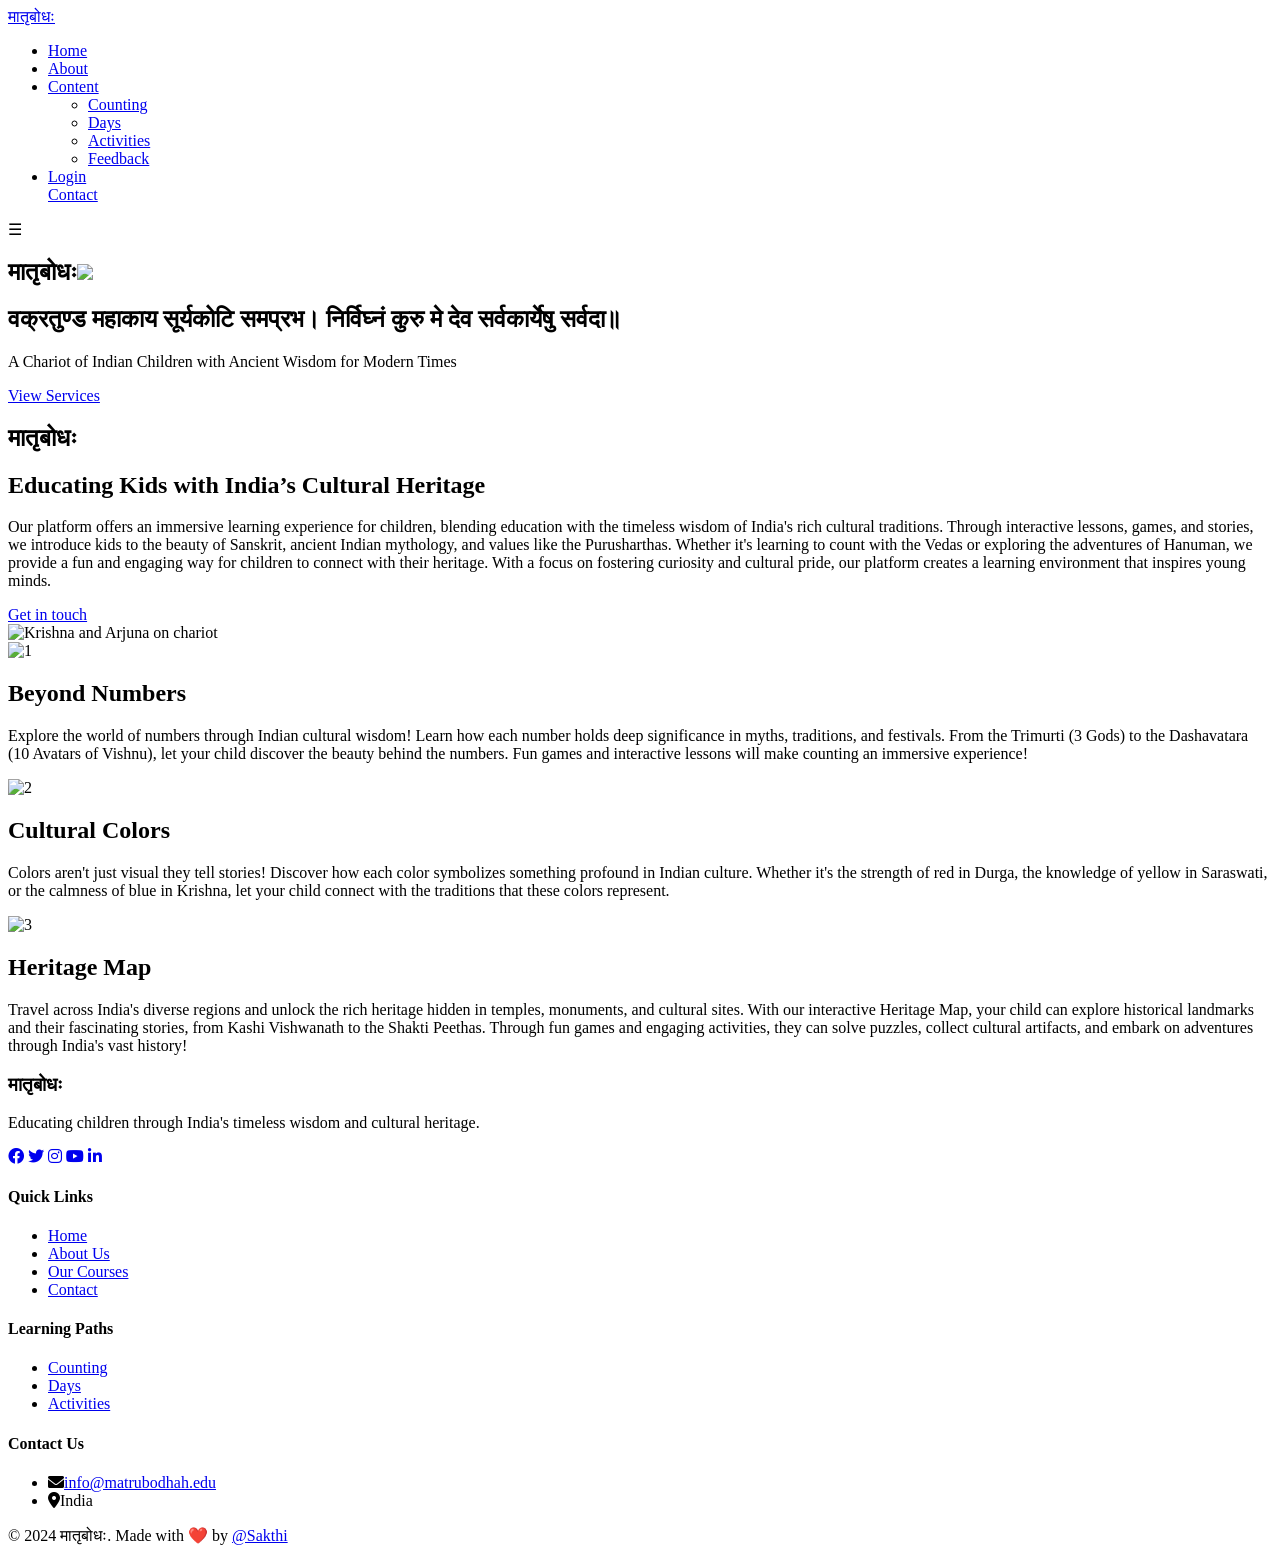
==== index.html @ 06f8957b "Contact buuton will redirect to contact details" ====
<!DOCTYPE html>
<html lang="en">
  <head>
    <link
      rel="icon"
      href="DALL·E 2024-08-28 12.19.31 - A clean and moderately detailed logo for a Sanskrit education website. T.webp"
    />
    <meta charset="UTF-8" />
    <meta name="viewport" content="width=device-width, initial-scale=1.0" />
    <title>मातृबोधः</title>
    <link rel="stylesheet" href="styles.css" />
    <link rel="stylesheet" href="animations.css" />
    <link rel="stylesheet" href="scontentcss.css" />
    <link rel="stylesheet" href="footercss.css" />
    <link
      rel="stylesheet"
      href="https://cdnjs.cloudflare.com/ajax/libs/font-awesome/6.0.0/css/all.min.css"
    />
  </head>
  <body>
    <header>
      <nav>
        <!-- Wrap the logo text in an anchor tag -->
        <a href="#hero" class="logo">मातृबोधः</a>
        <ul class="nav-links">
          <li><a href="#hero">Home</a></li>
          <li><a href="#wisdom">About</a></li>

          <li class="dropdown">
            <a href="#">Content</a>
            <ul class="dropdown-content">
              <li><a href="countingpage.html">Counting</a></li>
              <li><a href="#">Days</a></li>
              <li><a href="#">Activities</a></li>
              <li><a href="feedback.html">Feedback</a></li>
            </ul>
          </li>
          <li><a href="login.html">Login</a></li>
          <a href="#contact-us" class="btn-contact">Contact</a>
        </ul>
        <div class="toggle-menu">☰</div>
      </nav>
    </header>
    <!-- Hero Section -->
    <section id="hero" class="hero">
      <h1 class="wave-text">
        <span>मा</span><span>तृ</span><span>बो</span><span>धः</span
        ><span
          ><img
            id="audio-icon"
            src="https://ttdevasthanams.ap.gov.in/muteIcon.svg"
        /></span>
      </h1>
      <h2>
        वक्रतुण्ड महाकाय सूर्यकोटि समप्रभ। निर्विघ्नं कुरु मे देव सर्वकार्येषु
        सर्वदा॥
      </h2>
      <p class="subtitle">
        A Chariot of Indian Children with Ancient Wisdom for Modern Times
      </p>
      <a href="#" class="btn">View Services</a>
    </section>

    <!-- Wisdom Section -->
    <section id="wisdom" class="wisdom-section">
      <div class="wisdom-content">
        <h1>मातृबोधः</h1>
        <h2>Educating Kids with India’s Cultural Heritage</h2>
        <p>
          Our platform offers an immersive learning experience for children,
          blending education with the timeless wisdom of India's rich cultural
          traditions. Through interactive lessons, games, and stories, we
          introduce kids to the beauty of Sanskrit, ancient Indian mythology,
          and values like the Purusharthas. Whether it's learning to count with
          the Vedas or exploring the adventures of Hanuman, we provide a fun and
          engaging way for children to connect with their heritage. With a focus
          on fostering curiosity and cultural pride, our platform creates a
          learning environment that inspires young minds.
        </p>
        <a href="#" class="bt">Get in touch</a>
      </div>
      <div class="wisdom-image">
        <img src="/1.jpg" alt="Krishna and Arjuna on chariot" />
      </div>
    </section>
    <section class="content-section" id="content">
      <!-- Roadmap Cards -->
      <div class="roadmap">
        <div class="roadmap-card">
          <img
            src="WhatsApp Image 2024-09-13 at 00.42.39_4ba68142.jpg"
            alt="1"
            style="width: 350px"
          />
          <h1>Beyond Numbers</h1>
          <p>
            Explore the world of numbers through Indian cultural wisdom! Learn
            how each number holds deep significance in myths, traditions, and
            festivals. From the Trimurti (3 Gods) to the Dashavatara (10 Avatars
            of Vishnu), let your child discover the beauty behind the numbers.
            Fun games and interactive lessons will make counting an immersive
            experience!
          </p>
        </div>
        <div class="roadmap-card">
          <img
            src="WhatsApp Image 2024-09-05 at 23.59.21_11f94952.jpg"
            alt="2"
            style="width: 350px"
          />
          <h1>Cultural Colors</h1>
          <p>
            Colors aren't just visual they tell stories! Discover how each color
            symbolizes something profound in Indian culture. Whether it's the
            strength of red in Durga, the knowledge of yellow in Saraswati, or
            the calmness of blue in Krishna, let your child connect with the
            traditions that these colors represent.
          </p>
        </div>
        <div class="roadmap-card">
          <img
            src="66a59b6a-d2a8-439d-b4de-9aa0d5b7930b.jpeg"
            alt="3"
            style="width: 350px"
          />
          <h1>Heritage Map</h1>
          <p>
            Travel across India's diverse regions and unlock the rich heritage
            hidden in temples, monuments, and cultural sites. With our
            interactive Heritage Map, your child can explore historical
            landmarks and their fascinating stories, from Kashi Vishwanath to
            the Shakti Peethas. Through fun games and engaging activities, they
            can solve puzzles, collect cultural artifacts, and embark on
            adventures through India's vast history!
          </p>
        </div>
      </div>
    </section>

    <footer class="main-footer">
      <div class="footer-content">
        <div class="footer-section">
          <h3>मातृबोधः</h3>
          <p>
            Educating children through India's timeless wisdom and cultural
            heritage.
          </p>
          <div class="social-links">
            <a
              href="https://github.com/Anjaliavv51/Matrubodhah"
              target="_blank"
              aria-label="Facebook"
              ><i class="fab fa-facebook"></i
            ></a>
            <a
              href="https://github.com/Anjaliavv51/Matrubodhah"
              target="_blank"
              aria-label="Twitter"
              ><i class="fab fa-twitter"></i
            ></a>
            <a
              href="https://github.com/Anjaliavv51/Matrubodhah"
              target="_blank"
              aria-label="Instagram"
              ><i class="fab fa-instagram"></i
            ></a>
            <a
              href="https://github.com/Anjaliavv51/Matrubodhah"
              target="_blank"
              aria-label="YouTube"
              ><i class="fab fa-youtube"></i
            ></a>
            <a
              href="https://github.com/Anjaliavv51/Matrubodhah"
              target="_blank"
              aria-label="Linkedin"
              ><i class="fa-brands fa-linkedin-in"></i
            ></a>
          </div>
        </div>

        <div class="footer-section">
          <h4>Quick Links</h4>
          <ul>
            <li><a href="#hero">Home</a></li>
            <li><a href="#wisdom">About Us</a></li>
            <li><a href="#content">Our Courses</a></li>
            <!-- need to add contact page link -->
            <li><a href="#hero">Contact</a></li>
          </ul>
        </div>

        <div class="footer-section">
          <h4>Learning Paths</h4>
          <ul>
            <!-- need to add respective page link -->
            <li><a href="countingpage.html">Counting</a></li>
            <li><a href="#hero">Days</a></li>
            <li><a href="#hero">Activities</a></li>
          </ul>
        </div>

        <div class="footer-section" id="contact-us">
          <h4>Contact Us</h4>
          <ul class="contact-info">
            <li>
              <i class="fas fa-envelope"></i
              ><a href="mailto:info@matrubodhah.edu">info@matrubodhah.edu</a>
            </li>
            <li><i class="fas fa-map-marker-alt"></i><span>India</span></li>
          </ul>
        </div>
      </div>

      <div class="footer-bottom">
        <p>
          &copy; 2024 मातृबोधः. Made with <span class="heart">❤️</span> by
          <a href="https://github.com/Anjaliavv51/Matrubodhah" target="_blank"
            >@Sakthi</a
          >
        </p>
      </div>
    </footer>

    <script
      src="//code.tidio.co/5w3m6cpl10rvqjkkmhv1nx8p0fqloyq6.js"
      async
    ></script>
    <script src="scrollscript.js"></script>
    <script src="audio.js"></script>
    <script src="index.js"></script>
  </body>
</html>
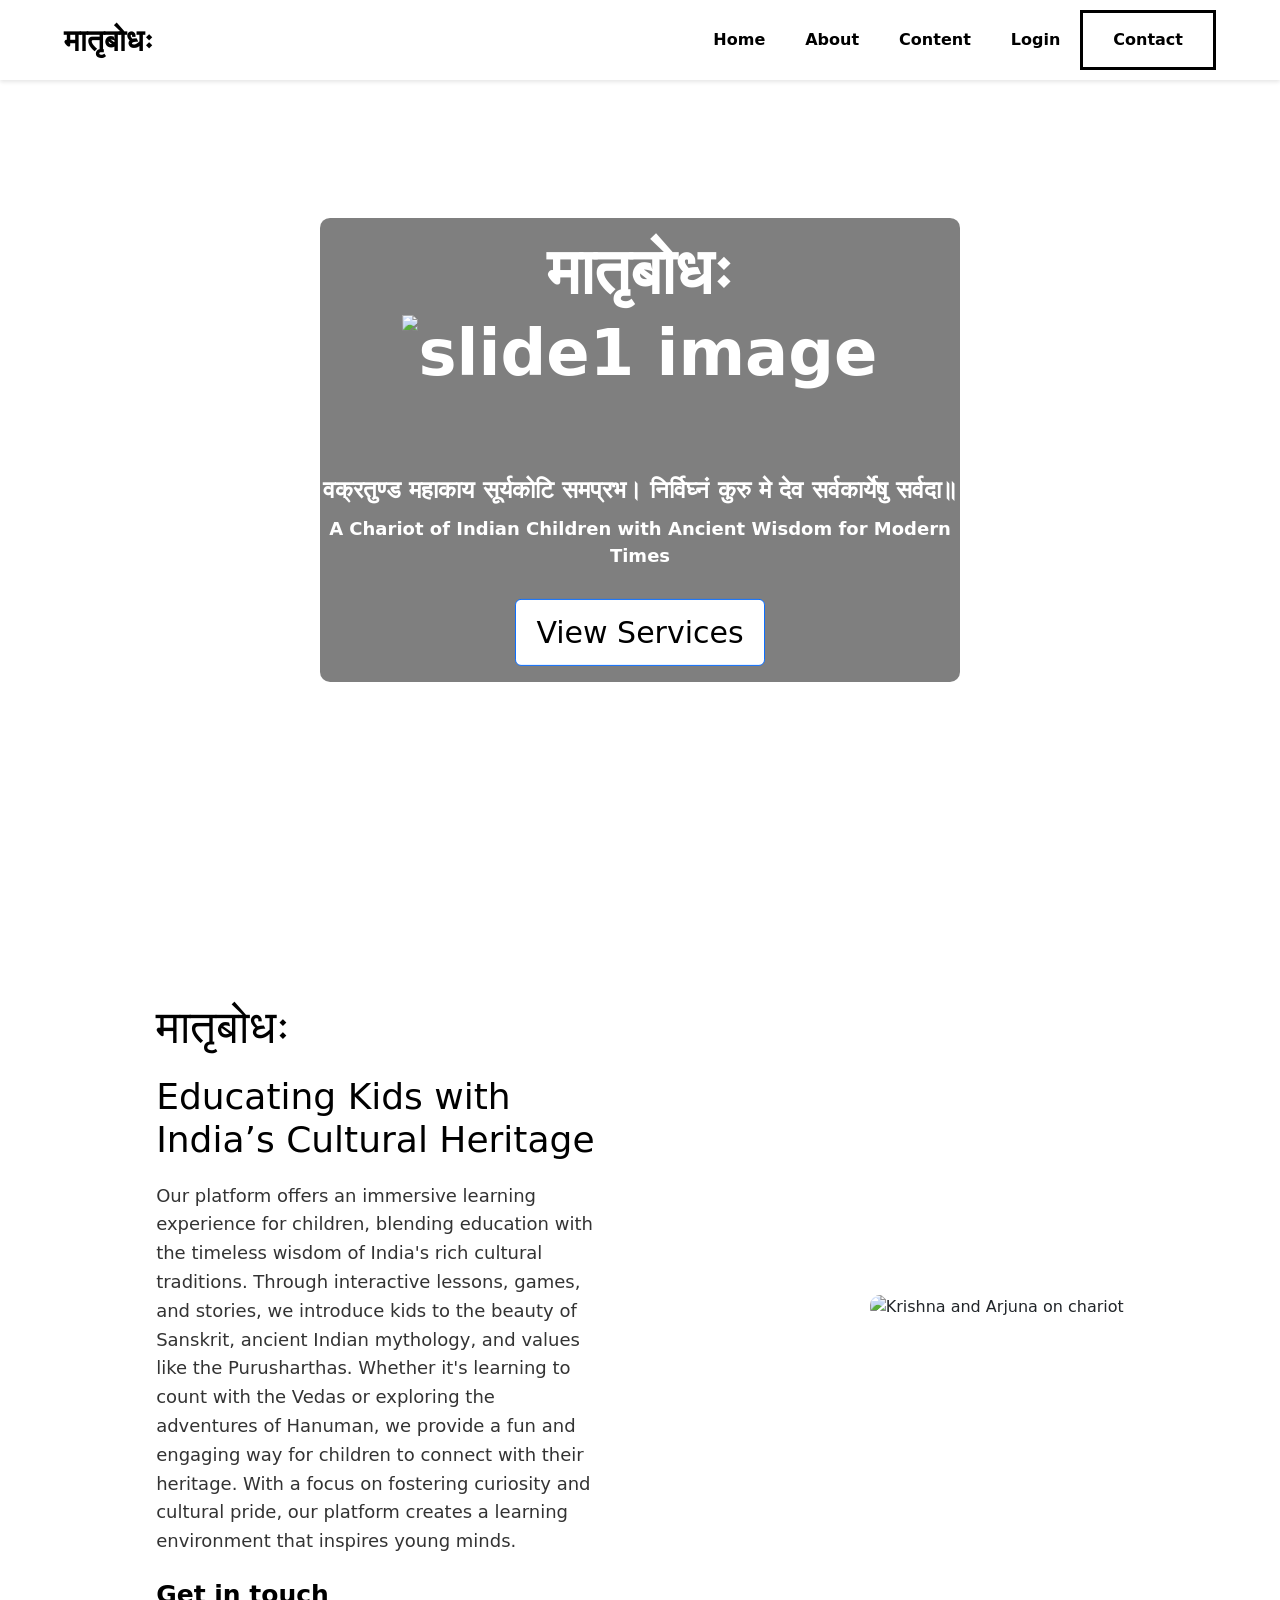
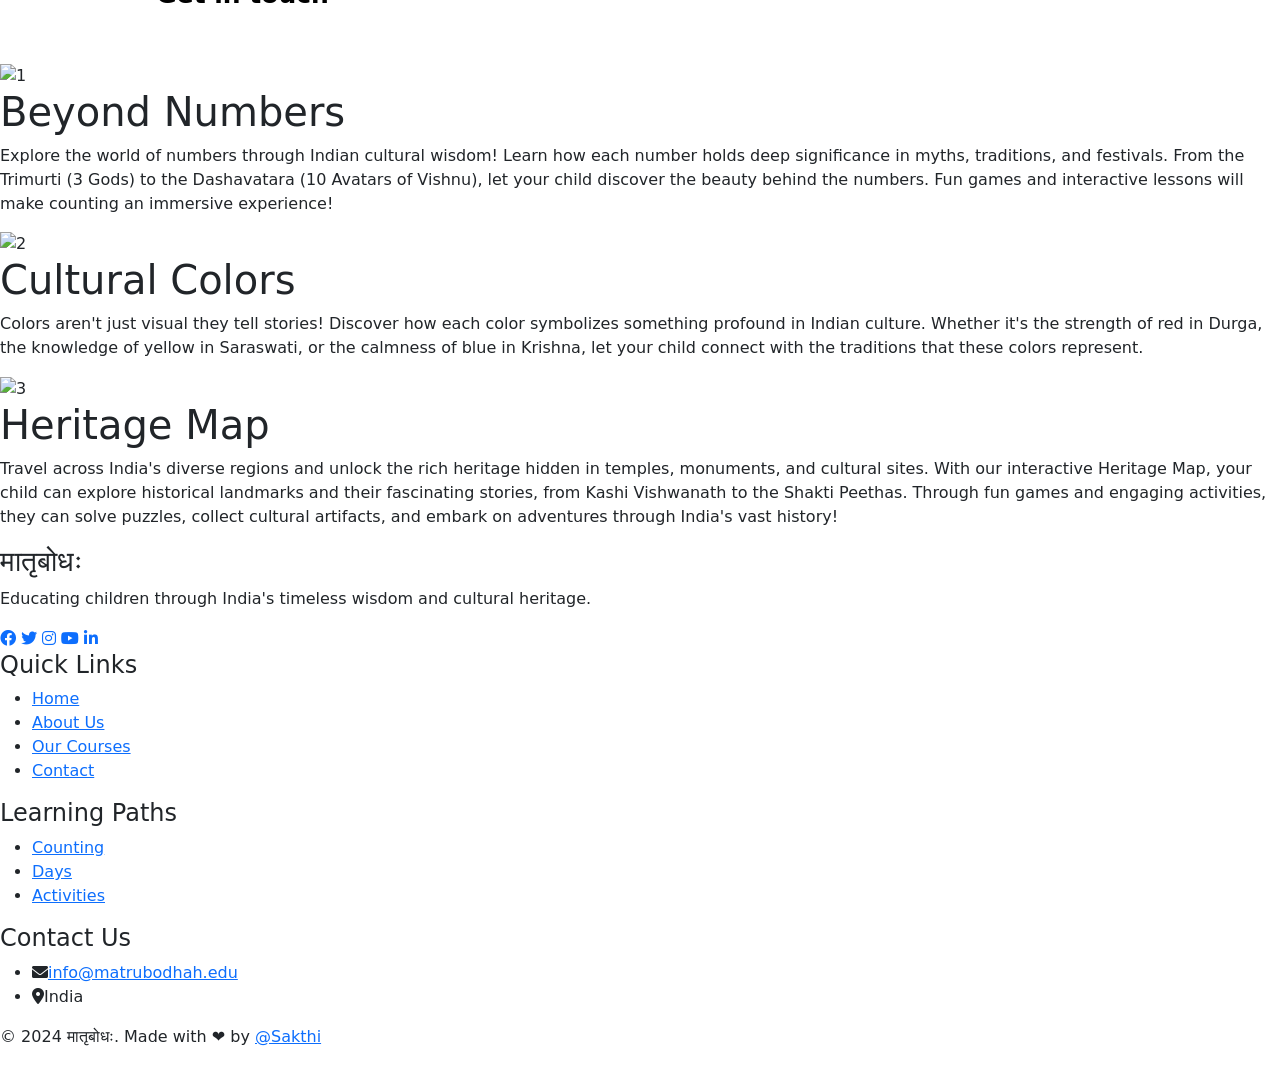
==== commit f9c82a30: "Merge branch 'main' of https://github.com/Neerajkr-jha/Matrubodhah" ====
--- a/index.html
+++ b/index.html
@@ -16,6 +16,10 @@
       rel="stylesheet"
       href="https://cdnjs.cloudflare.com/ajax/libs/font-awesome/6.0.0/css/all.min.css"
     />
+     <link
+      rel="stylesheet"
+      href="https://cdn.jsdelivr.net/npm/bootstrap@5.3.3/dist/css/bootstrap.min.css"
+    />
   </head>
   <body>
     <header>
@@ -36,13 +40,14 @@
             </ul>
           </li>
           <li><a href="login.html">Login</a></li>
-          <a href="#contact-us" class="btn-contact">Contact</a>
+          <a href="#" class="btn-contact">Contact</a>
         </ul>
         <div class="toggle-menu">☰</div>
       </nav>
     </header>
     <!-- Hero Section -->
-    <section id="hero" class="hero">
+     <!-- <div class=""> -->
+    <!-- <section id="hero" class="hero">
       <h1 class="wave-text">
         <span>मा</span><span>तृ</span><span>बो</span><span>धः</span
         ><span
@@ -59,7 +64,110 @@
         A Chariot of Indian Children with Ancient Wisdom for Modern Times
       </p>
       <a href="#" class="btn">View Services</a>
-    </section>
+    </section> -->
+
+    <!-- </div> -->
+    <section id="hero" class="hero" >
+  <div id="heroCarousel" class="carousel slide" data-bs-ride="carousel">
+    <!-- Carousel Indicators -->
+    <div class="carousel-indicators">
+      <button type="button" data-bs-target="#heroCarousel" data-bs-slide-to="0" class="active" aria-current="true" aria-label="Slide 1"></button>
+      <button type="button" data-bs-target="#heroCarousel" data-bs-slide-to="1" aria-label="Slide 2"></button>
+      <button type="button" data-bs-target="#heroCarousel" data-bs-slide-to="2" aria-label="Slide 3"></button>
+    </div>
+
+    <!-- Carousel Content -->
+    <div class="carousel-inner ">
+      <!-- Slide 1 -->
+      <div class="carousel-item active">
+        <img src="WhatsApp Image 2024-09-24 at 01.04.26_9c5f6797.jpg" class="d-block w-100 carousel-image" alt="Slide 3 Image">
+
+        <div class="carousel_caption d-none d-md-block hero-duplicate">
+          <h1 class="wave-text">
+            <span>मा</span><span>तृ</span><span>बो</span><span>धः</span
+            >
+            <span
+              ><img
+                id="audio-icon"
+                src="https://ttdevasthanams.ap.gov.in/muteIcon.svg"
+                alt="slide1 image"
+              /></span>
+              <br>
+              <br>
+          </h1>
+          <h2 >
+            वक्रतुण्ड महाकाय सूर्यकोटि समप्रभ। निर्विघ्नं कुरु मे देव सर्वकार्येषु
+            सर्वदा॥
+          </h2>
+          <p class="subtitle ">
+            A Chariot of Indian Children with Ancient Wisdom for Modern Times
+          </p>
+          <a href="#" class="btn btn-primary">View Services</a>
+        </div>
+      </div>
+
+      <!-- Slide 2 -->
+      <div class="carousel-item">
+        <img src="pexels-pixabay-326055.jpg" class="d-block w-100" alt="Slide 2 Image">
+        <div class="carousel_caption">
+          <h1 class="wave-text">
+            <span>मा</span><span>तृ</span><span>बो</span><span>धः</span
+            ><span
+              ><img
+                id="audio-icon"
+                src="https://ttdevasthanams.ap.gov.in/muteIcon.svg"
+              /></span>
+              <br>
+              <br>
+          </h1>
+          <h2>
+            वक्रतुण्ड महाकाय सूर्यकोटि समप्रभ। निर्विघ्नं कुरु मे देव सर्वकार्येषु
+            सर्वदा॥
+          </h2>
+          <p class="subtitle ">
+            A Chariot of Indian Children with Ancient Wisdom for Modern Times
+          </p>
+          <a href="#" class="btn btn-primary">View Services</a>
+        </div>
+      </div>
+
+      <!-- Slide 3 -->
+      <div class="carousel-item">
+        <img src="WhatsApp Image 2024-09-05 at 23.59.21_11f94952.jpg" class="d-block w-100 carousel-image" alt="Slide 3 Image">
+        <div class="carousel_caption">
+          <h1 class="wave-text">
+            <span>मा</span><span>तृ</span><span>बो</span><span>धः</span
+            ><span
+              ><img
+                id="audio-icon"
+                src="https://ttdevasthanams.ap.gov.in/muteIcon.svg"
+              /></span>
+              <br>
+              <br>
+          </h1>
+          <h2>
+            वक्रतुण्ड महाकाय सूर्यकोटि समप्रभ। निर्विघ्नं कुरु मे देव सर्वकार्येषु
+            सर्वदा॥
+          </h2>
+          <p class="subtitle ">
+            A Chariot of Indian Children with Ancient Wisdom for Modern Times
+          </p>
+          <a href="#" class="btn btn-primary">View Services</a>
+        </div>
+      </div>
+    </div>
+
+    <!-- Carousel Controls -->
+    <button class="carousel-control-prev" type="button" data-bs-target="#heroCarousel" data-bs-slide="prev">
+      <span class="carousel-control-prev-icon" aria-hidden="true"></span>
+      <span class="visually-hidden">Previous</span>
+    </button>
+    <button class="carousel-control-next" type="button" data-bs-target="#heroCarousel" data-bs-slide="next">
+      <span class="carousel-control-next-icon" aria-hidden="true"></span>
+      <span class="visually-hidden">Next</span>
+    </button>
+  </div>
+      </section>
 
     <!-- Wisdom Section -->
     <section id="wisdom" class="wisdom-section">
@@ -228,6 +336,9 @@
     ></script>
     <script src="scrollscript.js"></script>
     <script src="audio.js"></script>
+    <script src="https://cdn.jsdelivr.net/npm/bootstrap@5.3.3/dist/js/bootstrap.bundle.min.js"></script>
+    <script src="https://cdn.jsdelivr.net/npm/@popperjs/core@2.11.6/dist/umd/popper.min.js"></script>
     <script src="index.js"></script>
   </body>
 </html>
+
--- a/styles.css
+++ b/styles.css
@@ -0,0 +1,581 @@
+body {
+  margin: 0;
+  padding: 0;
+  font-family: "Arial", sans-serif;
+  background-color: #fff;
+  color: #333;
+  box-sizing: border-box;
+}
+html {
+  scroll-behavior: smooth;
+}
+
+header {
+  width: 100%;
+  position: fixed;
+  top: 0;
+  left: 0;
+  right: 0;
+  background-color: rgba(255, 255, 255, 1);
+  box-shadow: 0 2px 4px rgba(0, 0, 0, 0.1);
+  z-index: 10;
+}
+
+nav {
+  display: flex;
+  justify-content: space-between;
+  gap: 5px;
+  align-items: center;
+  padding: 10px 5%;
+}
+
+.logo {
+  font-size: 30px;
+  font-weight: bold;
+  color: black;
+  flex: 1;
+  text-align: left;
+  text-decoration: none;
+  cursor: pointer;
+  transition: color 0.3s ease;
+}
+
+.logo:hover {
+  color: rgb(106, 97, 97);
+}
+
+.nav-links {
+  list-style: none;
+  display: flex;
+  align-items: center;
+  margin: 0;
+  padding: 0;
+  flex: 1;
+  justify-content: flex-end;
+}
+
+@media screen and (max-width: 768px) {
+  .nav-links {
+    flex-direction: column;
+  }
+}
+
+.nav-links li {
+  margin: 0 20px;
+  position: relative;
+}
+
+.nav-links a {
+  text-decoration: none;
+  color: black;
+  font-weight: bold;
+  position: relative;
+  transition: color 0.3s ease;
+}
+
+.nav-links a::after {
+  content: "";
+  position: absolute;
+  left: 0;
+  bottom: -3px;
+  width: 0;
+  height: 2px;
+  background-color: #e5a186;
+  transition: width 0.3s ease;
+}
+
+.nav-links a:hover {
+  color: #e5a186;
+}
+
+.nav-links a:hover::after {
+  width: 100%;
+}
+
+.nav-links .dropdown {
+  position: relative;
+}
+
+.nav-links .dropdown-content {
+  display: none;
+  position: absolute;
+  background-color: white;
+  min-width: 160px;
+  box-shadow: 0px 8px 16px rgba(0, 0, 0, 0.1);
+  z-index: 1;
+  list-style: none;
+  padding: 0;
+}
+
+.nav-links .dropdown-content a {
+  color: black;
+  padding: 12px 16px;
+  text-decoration: none;
+  display: block;
+}
+
+.nav-links .dropdown:hover .dropdown-content {
+  display: block;
+}
+
+.nav-links .dropdown-content a:hover {
+  background-color: #f1f1f1;
+}
+
+.btn-contact {
+  background-color: white;
+  color: black;
+  padding: 15px 30px;
+  border: 3px solid black;
+  border-radius: 0;
+  font-size: 16px;
+  font-weight: bold;
+  transition: background-color 0.3s ease, color 0.3s ease, transform 0.3s ease;
+  text-decoration: none;
+}
+
+.btn-contact:is(:focus, :hover) {
+  background-color: #e5a186;
+  border-color: #e5a186;
+  color: white;
+  transform: scale(1.1);
+}
+@media (max-width: 768px) {
+    .navbar-collapse {
+        display: flex;
+        flex-direction: column;
+        align-items: center;
+    }
+
+    .nav-links {
+        display: none;
+        flex-direction: column;
+        width: 100%;
+        align-items: center;
+    }
+
+    .nav-links.active {
+        display: flex;
+    }
+
+    .menu-toggle {
+        display: block;
+        cursor: pointer;
+        font-size: 24px;
+        margin-left: auto;
+    }
+
+    .btn-contact {
+        display: block;
+        text-align: center;
+        margin-top: 10px;
+        width: 100%;
+    }
+}
+
+/* Hide the menu toggle button by default */
+.menu-toggle {
+    display: none;
+}
+
+
+/* Hero Section */
+.hero {
+  /* display: flex;
+  flex-direction: column;
+  justify-content: center;
+  align-items: center;
+  height: 100vh;
+  padding: 0 5%;
+  margin-top: 80px; */
+  /* background: url("/WhatsApp\ Image\ 2024-09-24\ at\ 01.04.26_9c5f6797.jpg")
+    no-repeat center/cover; */
+  /* position: relative;
+  z-index: 1; */
+}
+
+.hero h1 {
+  font-size: 70px;
+  font-weight: bold;
+  color: white;
+  margin-top: 0;
+}
+
+.hero p {
+  font-size: 18px;
+  margin: 10px 0;
+  color: white;
+  font-weight: bold;
+}
+
+.hero h2 {
+  font-size: 25px;
+  color: white;
+  font-weight: bolder;
+}
+
+.btn {
+  background-color: white;
+  color: black;
+  padding: 10px 20px;
+  text-decoration: none;
+  font-size: 18px;
+  transition: background-color 0.3s ease;
+  margin-top: 20px;
+  font-size: 30px;
+}
+
+.btn:is(:focus, :hover) {
+  background-color: #e5a186;
+  border-radius: #e5a186;
+  color: white;
+}
+
+/* Wisdom Section */
+.wisdom-section {
+  display: flex;
+  justify-content: space-between;
+  align-items: center;
+  padding: 50px 5%;
+  box-sizing: border-box;
+  background-color: white;
+  margin-top: 50px;
+}
+
+.wisdom-content {
+  flex: 1;
+  padding-right: 20px;
+  margin-left: 8%;
+  margin-right: 5%;
+}
+
+.wisdom-content h1 {
+  font-size: 46px;
+  color: black;
+  margin-bottom: 20px;
+}
+
+.wisdom-content h2 {
+  font-size: 36px;
+  color: black;
+  margin-bottom: 20px;
+}
+
+.wisdom-content p {
+  font-size: 18px;
+  color: #333;
+  line-height: 1.6;
+  margin-bottom: 20px;
+}
+
+.wisdom-content a {
+  color: black;
+  text-decoration: none;
+  border-radius: 0;
+  margin-top: 10px;
+  font-size: 25px;
+  font-weight: bold;
+}
+.bt::after {
+  content: "";
+  position: absolute;
+  bottom: 0;
+  left: 0;
+  width: 0;
+  height: 2px;
+  background-color: #e5a186;
+  transition: width 0.3s ease;
+}
+.bt:hover {
+  color: #e5a186;
+}
+
+.bt:hover::after {
+  width: 28%;
+}
+
+.wisdom-image {
+  flex: 1;
+  max-width: 50%;
+  text-align: right;
+  margin-right: 8%;
+}
+
+.wisdom-image img {
+  max-width: 100%;
+  height: auto;
+  border-radius: 10px;
+}
+/* Adjust carousel image height */
+.hero-duplicate{
+     /* display: flex;
+    flex-direction: column;
+    justify-content: center;
+    align-items: center;
+    height: 100vh;
+    padding: 0 5%;
+    margin-top: 80px; 
+    /* background: url('/WhatsApp\ Image\ 2024-09-24\ at\ 01.04.26_9c5f6797.jpg') no-repeat center/cover; */
+    /* z-index: 1;  */
+
+}
+.carousel-item{
+    position: relative;
+     display: flex;
+    flex-wrap: wrap; /* Allow wrapping */
+    justify-content: center; /* Center content */
+    align-items: center; /* Align items */
+    height: auto; /* Allow height to adjust */
+    
+
+}
+.carousel-item img {
+    max-width: 100%;
+    height: 100vh; /* Makes the images cover the entire viewport height */
+    object-fit: cover; /* Ensures images scale properly without distortion */
+    margin: 0;
+    padding: 0;
+}
+
+/* Center carousel text */
+.carousel_caption {
+    position: absolute;
+    /* right: 15%;
+    bottom: 40%;
+    left: 15%; */
+    top: 50%;
+    left: 50%;
+    transform: translate(-50%, -50%);
+    padding-top: 1rem;
+    padding-bottom: 1rem;
+    color: #fff;
+    text-align: center;
+    background: rgba(0, 0, 0, 0.5); /*Semi-transparent background for better readability */
+    border-radius: 10px;
+}
+
+/* Style for the heading text */
+.carousel_caption h1 {
+    font-size: 4rem;
+    font-weight: bold;
+    color: white;
+    margin-top: 0;
+    word-wrap: break-word;
+}
+
+/* Subtitle styling */
+.carousel_caption h2 {
+    font-size: 1.5rem;
+    color: white;
+    font-weight: bolder;
+    word-wrap: break-word;
+    
+}
+
+/* Button styling */
+.carousel_caption .btn {
+    background-color: white;
+    color: black;
+    padding: 10px 20px;
+    text-decoration: none;
+    font-size: 18px;
+    transition: background-color 0.3s ease;
+    margin-top: 20px;
+    font-size: 30px;
+}
+
+.carousel_caption .btn:is(:hover, :focus) {
+  background-color: #E5A186;
+    border-radius: #E5A186;
+    color: white;
+}
+
+@media (max-width: 992px) and (min-width: 768px) {
+    .carousel_caption {
+        top: 70%; /* Push it lower to avoid navbar overlap */
+    }
+}
+
+@media (max-width: 768px) {
+    .carousel_caption {
+       top: 60%;
+       padding: 5px;
+    }
+
+    .carousel_caption h1 {
+        font-size: 2rem; /* Smaller text for smaller screens */
+    }
+
+    .carousel_caption h2 {
+        font-size: 1rem;
+    }
+
+    .carousel_caption p.subtitle {
+        font-size: 0.875rem;
+    }
+
+    .carousel_caption .btn {
+        font-size: 0.875rem;
+        padding: 8px 15px;
+    }
+}
+
+@media (max-width: 576px) {
+    .carousel_caption {
+        top: 60%;
+        padding: 5px;
+    }
+
+    .carousel_caption h1 {
+        font-size: 1rem; /* Smaller text for smaller screens */
+    }
+
+    .carousel_caption h2 {
+        font-size: 0.7rem;
+    }
+
+    .carousel_caption p.subtitle {
+        font-size: 0.5rem;
+    }
+
+    .carousel_caption .btn {
+        font-size: 0.75rem;
+        padding: 6px 12px;
+    }
+}
+
+.toggle-menu {
+  display: none;
+  font-size: 24px;
+  cursor: pointer;
+}
+
+@media screen and (max-width: 768px) {
+  .toggle-menu {
+    display: block;
+  }
+
+  nav {
+    position: relative;
+  }
+
+  .nav-links {
+    display: none;
+    position: absolute;
+    top: 100%;
+    left: 0;
+    width: 100%;
+    background: white;
+    padding: 20px 0;
+    box-shadow: 0 4px 6px rgba(0, 0, 0, 0.1);
+  }
+
+  .nav-links.active {
+    display: flex;
+  }
+
+  .nav-links li {
+    margin: 10px 0;
+    width: 100%;
+    text-align: center;
+  }
+
+  .dropdown-content {
+    position: static !important;
+    display: none;
+    box-shadow: none;
+    width: 100%;
+  }
+
+  .dropdown:hover .dropdown-content {
+    display: none;
+  }
+
+  .dropdown.active .dropdown-content {
+    display: block;
+  }
+
+  .btn-contact {
+    display: inline-block;
+    margin: 10px auto;
+    width: 80%;
+  }
+
+  .hero {
+    padding: 20px;
+    text-align: center;
+    margin-top: 60px;
+  }
+
+  .hero h1 {
+    font-size: 40px;
+  }
+
+  .hero h2 {
+    font-size: 18px;
+    padding: 0 10px;
+  }
+
+  .hero p {
+    font-size: 16px;
+  }
+
+  .btn {
+    font-size: 20px;
+    padding: 8px 16px;
+  }
+
+  .wisdom-section {
+    flex-direction: column;
+    padding: 30px 20px;
+    margin-top: 30px;
+  }
+
+  .wisdom-content {
+    margin: 0;
+    padding: 0;
+    text-align: center;
+  }
+
+  .wisdom-content h1 {
+    font-size: 32px;
+  }
+
+  .wisdom-content h2 {
+    font-size: 24px;
+  }
+
+  .wisdom-content p {
+    font-size: 16px;
+  }
+
+  .wisdom-image {
+    max-width: 100%;
+    margin: 30px 0;
+  }
+}
+
+@media screen and (max-width: 480px) {
+  .hero h1 {
+    font-size: 32px;
+  }
+
+  .wisdom-content h1 {
+    font-size: 28px;
+  }
+
+  .wisdom-content h2 {
+    font-size: 20px;
+  }
+}
+
+@media screen and (min-width: 769px) and (max-width: 1024px) {
+  .wisdom-section {
+    padding: 40px 3%;
+  }
+
+  .wisdom-content {
+    margin-left: 3%;
+    margin-right: 3%;
+  }
+}
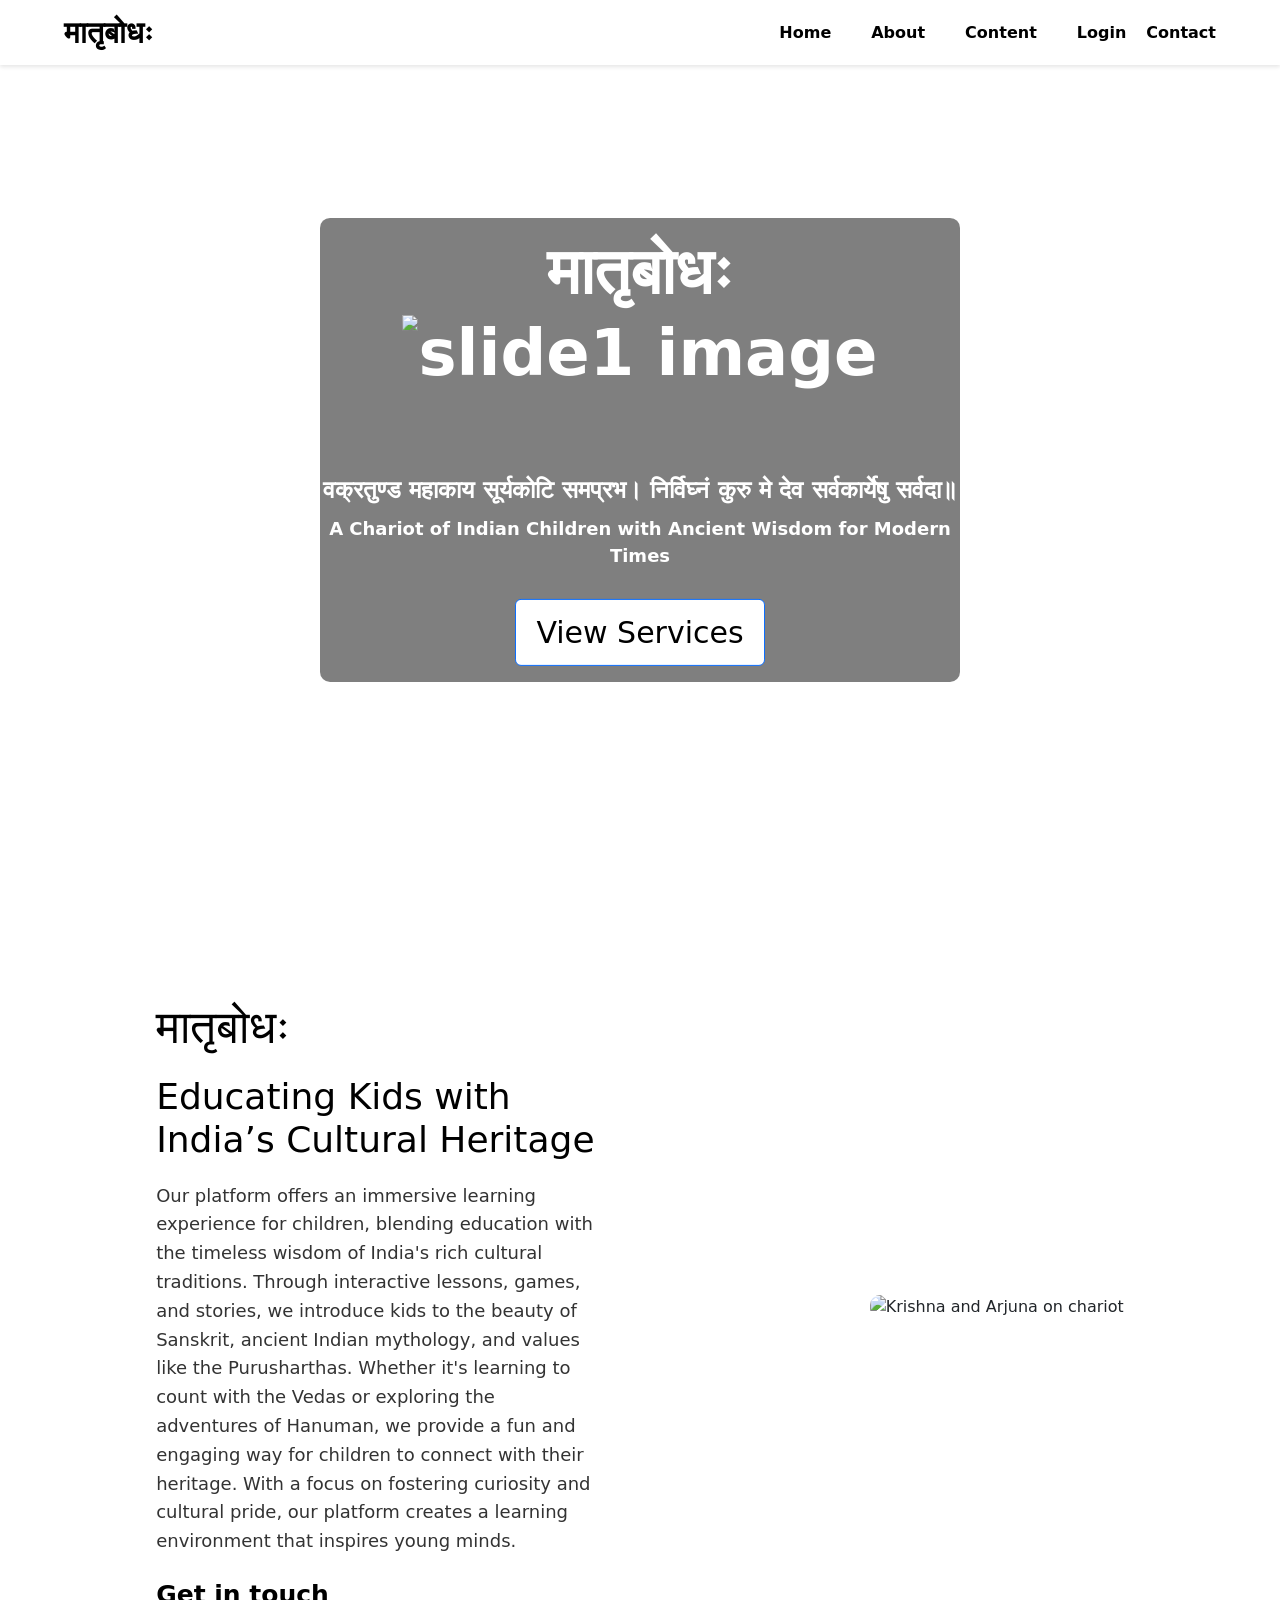
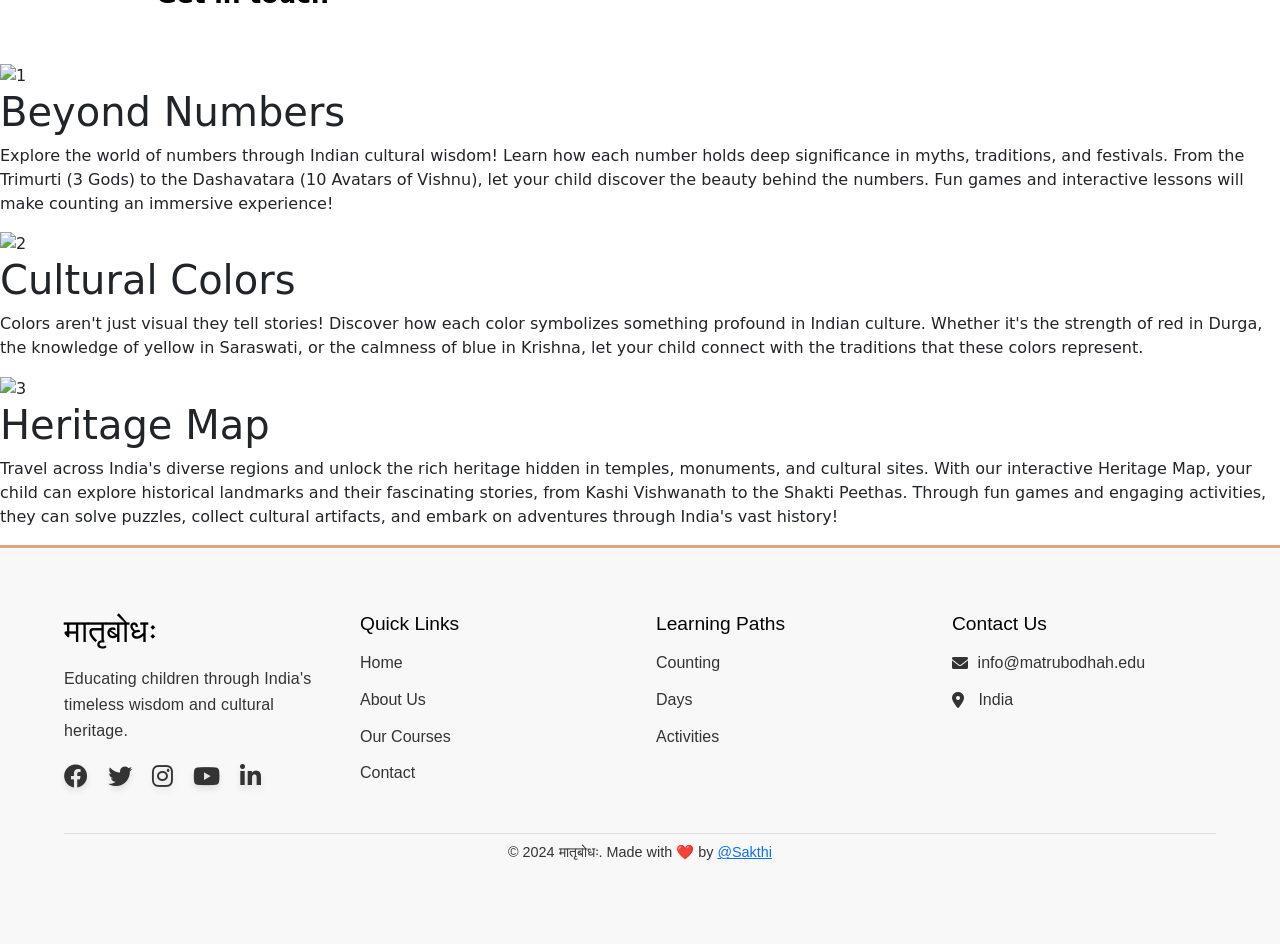
==== commit df026fe4: "Merge branch 'main' of https://github.com/Neerajkr-jha/Matrubodhah" ====
--- a/index.html
+++ b/index.html
@@ -23,27 +23,27 @@
   </head>
   <body>
     <header>
-      <nav>
-        <!-- Wrap the logo text in an anchor tag -->
-        <a href="#hero" class="logo">मातृबोधः</a>
-        <ul class="nav-links">
-          <li><a href="#hero">Home</a></li>
-          <li><a href="#wisdom">About</a></li>
-
-          <li class="dropdown">
-            <a href="#">Content</a>
-            <ul class="dropdown-content">
-              <li><a href="countingpage.html">Counting</a></li>
-              <li><a href="#">Days</a></li>
-              <li><a href="#">Activities</a></li>
-              <li><a href="feedback.html">Feedback</a></li>
-            </ul>
-          </li>
-          <li><a href="login.html">Login</a></li>
-          <a href="#" class="btn-contact">Contact</a>
-        </ul>
-        <div class="toggle-menu">☰</div>
-      </nav>
+        <nav>
+            <!-- Wrap the logo text in an anchor tag -->
+            <a href="#hero" class="logo">मातृबोधः</a>
+            <ul class="nav-links">
+                <li><a href="#hero">Home</a></li>
+                <li><a href="#wisdom">About</a></li>
+               
+                <li class="dropdown">
+                    <a href="#">Content</a>
+                    <ul class="dropdown-content">
+                        <li><a href="countingpage.html">Counting</a></li>
+                        <li><a href="#">Days</a></li>
+                        <li><a href="#">Activities</a></li>
+                        <li><a href="feedback.html">Feedback</a></li>
+                    </ul>
+                </li>
+                <li><a href="login.html">Login</a></li>
+                
+            <a href="#" class="btn-contact">Contact</a>
+           </ul>
+        </nav>
     </header>
     <!-- Hero Section -->
      <!-- <div class=""> -->
--- a/styles.css
+++ b/styles.css
@@ -122,17 +122,7 @@
   background-color: #f1f1f1;
 }
 
-.btn-contact {
-  background-color: white;
-  color: black;
-  padding: 15px 30px;
-  border: 3px solid black;
-  border-radius: 0;
-  font-size: 16px;
-  font-weight: bold;
-  transition: background-color 0.3s ease, color 0.3s ease, transform 0.3s ease;
-  text-decoration: none;
-}
+
 
 .btn-contact:is(:focus, :hover) {
   background-color: #e5a186;
@@ -177,6 +167,7 @@
 .menu-toggle {
     display: none;
 }
+
 
 
 /* Hero Section */
--- a/footercss.css
+++ b/footercss.css
@@ -0,0 +1,183 @@
+.main-footer {
+    background-color: #f8f8f8;
+    padding: 4rem 5%;
+    color: #333;
+    font-family: 'Arial', sans-serif;
+    border-top: 3px solid #E5A186;
+}
+
+.footer-content {
+    display: grid;
+    grid-template-columns: repeat(auto-fit, minmax(250px, 1fr));
+    gap: 2rem;
+    margin-bottom: 2rem;
+}
+
+.footer-section h3 {
+    font-size: 2rem;
+    margin-bottom: 1rem;
+    color: #000;
+}
+
+.footer-section h4 {
+    font-size: 1.2rem;
+    margin-bottom: 1rem;
+    color: #000;
+}
+
+.footer-section p {
+    line-height: 1.6;
+    margin-bottom: 1rem;
+    letter-spacing: 0.2px;
+}
+
+.footer-section ul {
+    list-style: none;
+    padding: 0;
+}
+
+.footer-section ul li {
+    margin-bottom: 0.8rem;
+}
+
+.footer-section ul li a {
+    color: #333;
+    text-decoration: none;
+    transition: color 0.3s ease;
+}
+
+.footer-section ul li a:hover {
+    color: #E5A186;
+}
+
+.social-links {
+    display: flex;
+    justify-content: flex-start; 
+    align-items: center;
+    gap: 20px;
+    margin-top: 1rem;
+}
+
+.social-links a {
+    color: #333; 
+    font-size: 1.5rem;
+    text-shadow: 0 4px 6px rgba(0, 0, 0, 0.1);   
+    transition: all 0.3s ease;
+}
+
+.social-links a:hover {
+    color: #E5A186;
+    text-shadow: 0 6px 10px rgba(0, 0, 0, 0.2);
+}
+
+.contact-info li {
+    display: flex;
+    align-items: center;
+    transition: all 0.3s ease;
+    gap: 0.6rem;
+}
+
+.contact-info li span {
+    margin-left: 0.3rem;
+    transition: all 0.3s ease;
+}
+
+.contact-info li span:hover {
+    color: #E5A186;
+}
+.footer-bottom {
+    text-align: center;
+    padding-top: 0.5rem;
+    border-top: 1px solid #ddd;
+    font-size: 0.9rem;
+}
+
+.heart {
+    display: inline-block;
+    animation: beat 1s ease infinite;
+}
+
+@keyframes beat {
+    0%,
+    50%,
+    100% {
+        transform: scale(1);
+    }
+
+    25%,
+    75% {
+        transform: scale(1.2);
+    }
+}
+
+/* Responsive adjustments */
+@media (max-width: 1024px) {
+    .footer-content {
+        grid-template-columns: repeat(auto-fit, minmax(200px, 1fr));
+    }
+
+    .footer-section ul li {
+        margin-bottom: 0.6rem;
+    }
+
+    .social-links a {
+        font-size: 1.4rem;
+    }
+}
+
+@media (max-width: 768px) {
+    .footer-content {
+        grid-template-columns: 1fr;
+        gap: 1.5rem;
+    }
+
+    .footer-section {
+        text-align: center;
+    }
+
+    .social-links {
+        justify-content: center;
+    }
+
+    .contact-info li {
+        justify-content: center;
+    }
+        
+    .contact-info li span {
+        margin-left: 0rem;
+    }
+    
+    .footer-section h3 {
+        font-size: 1.8rem;
+    }
+
+    .footer-section h4 {
+        font-size: 1rem;
+    }
+}
+
+@media (max-width: 480px) {
+    .main-footer {
+        padding: 3rem 3%;
+    }
+
+    .footer-section h3 {
+        font-size: 1.6rem;
+    }
+
+    .footer-section h4 {
+        font-size: 0.9rem; 
+    }
+
+    .footer-section ul li a {
+        font-size: 0.9rem; 
+    }
+
+    .social-links a {
+        font-size: 1.2rem; 
+    }
+        
+    .footer-bottom {
+        font-size: 0.8rem; 
+    }
+}
